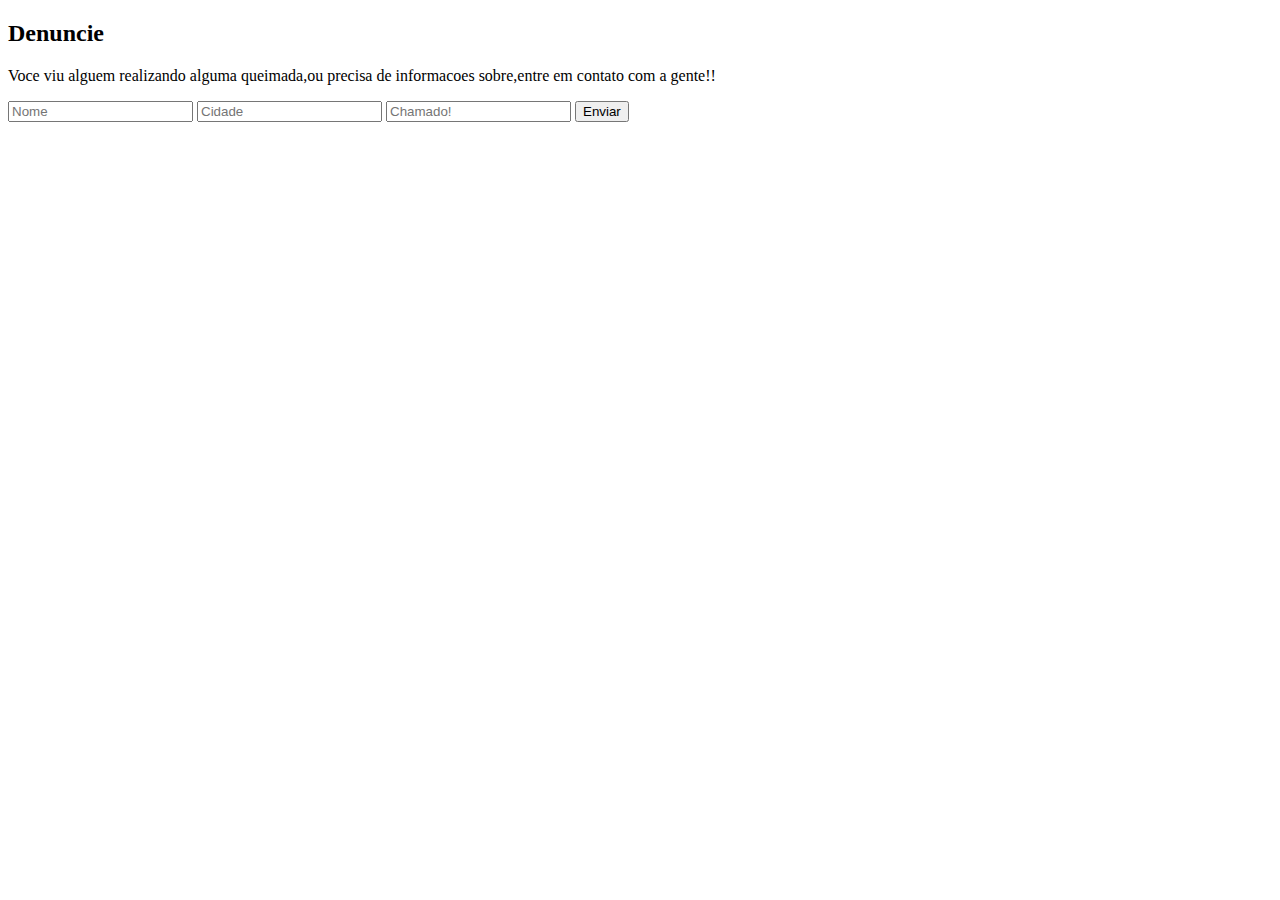
==== contato.html @ 8e4a5939 "inicio" ====
<!DOCTYPE html>
<html lang="pt-BR">
<head>
    <meta charset="UTF-8">
    <meta name="viewport" content="width=device-width, initial-scale=1.0">
    <link href="./styles/stylelogin.css" rel="stylesheet">
    <title>Página de Contato</title>
</head>
<body>
    <header>
        <h2>Denuncie</h2>
        <p>Voce viu alguem realizando alguma queimada,ou precisa de informacoes sobre,entre em contato com a gente!!</p>
        <form>
            <input type="text" name="nome" placeholder="Nome">
            <input type="text" name="Cidade" placeholder="Cidade">
            <input type="text" name="Motivo do chamado" placeholder="Chamado!">
            <input type="submit" value="Enviar">
        </form>
    </header>
</body>
</html>
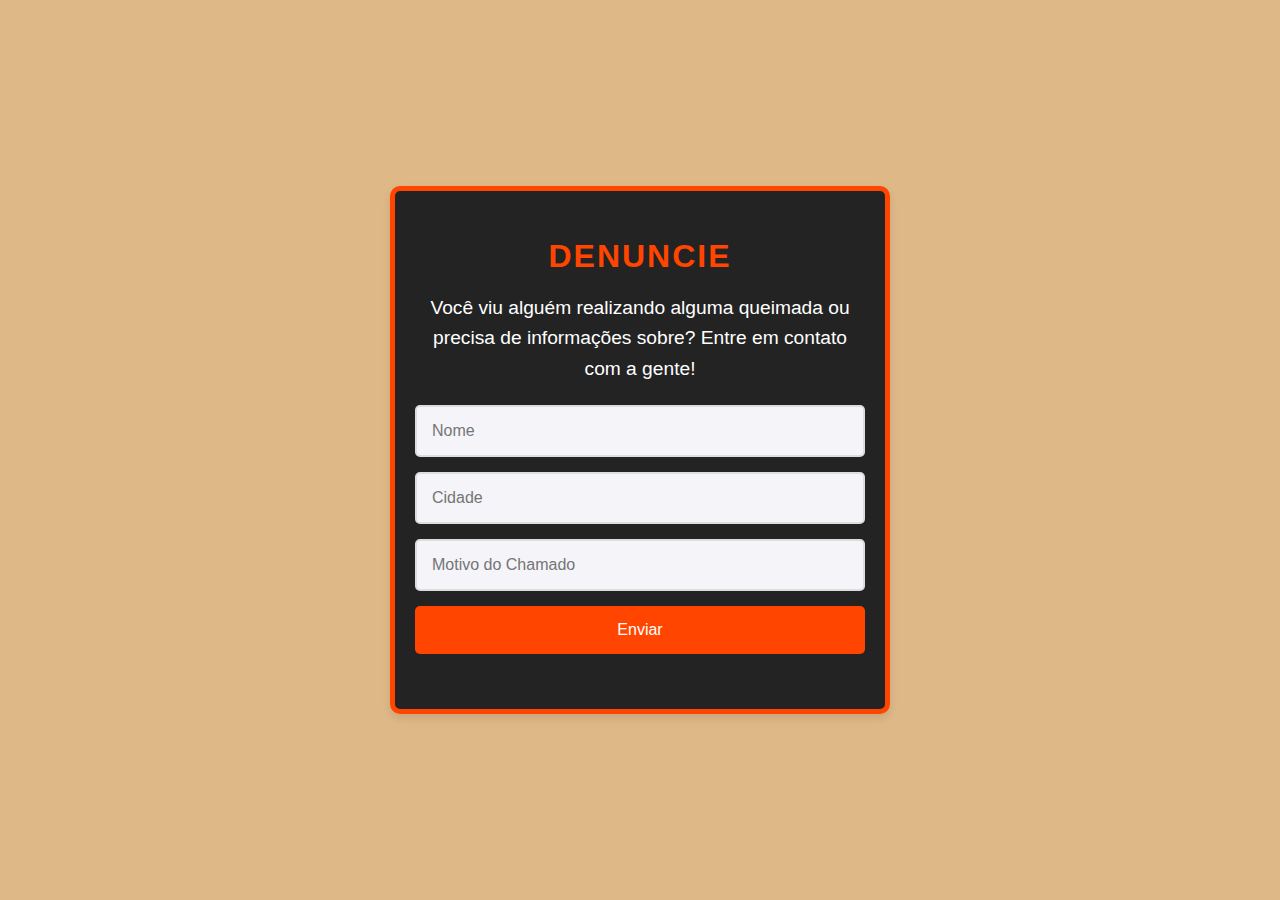
==== commit a872a955: "fim" ====
--- a/contato.html
+++ b/contato.html
@@ -3,19 +3,21 @@
 <head>
     <meta charset="UTF-8">
     <meta name="viewport" content="width=device-width, initial-scale=1.0">
-    <link href="./styles/stylelogin.css" rel="stylesheet">
+    <link href="./styles/stylescontato.css" rel="stylesheet">
     <title>Página de Contato</title>
 </head>
 <body>
-    <header>
+    <header class="neon-border">
         <h2>Denuncie</h2>
-        <p>Voce viu alguem realizando alguma queimada,ou precisa de informacoes sobre,entre em contato com a gente!!</p>
+        <p>Você viu alguém realizando alguma queimada ou precisa de informações sobre? Entre em contato com a gente!</p>
         <form>
             <input type="text" name="nome" placeholder="Nome">
-            <input type="text" name="Cidade" placeholder="Cidade">
-            <input type="text" name="Motivo do chamado" placeholder="Chamado!">
+            <input type="text" name="cidade" placeholder="Cidade">
+            <input type="text" name="motivo" placeholder="Motivo do Chamado">
             <input type="submit" value="Enviar">
         </form>
     </header>
+
+
 </body>
-</html>+</html>
--- a/styles/stylescontato.css
+++ b/styles/stylescontato.css
@@ -0,0 +1,162 @@
+/* Reset básico */
+* {
+    margin: 0;
+    padding: 0;
+    box-sizing: border-box;
+}
+
+/* Fonte e cores gerais */
+body {
+    font-family: 'Poppins', sans-serif;
+    background-color: burlywood;
+    color: #333;
+    line-height: 1.6;
+    display: flex;
+    justify-content: center;
+    align-items: center;
+    height: 100vh;
+    padding: 20px;
+}
+
+/* Neon Border Header */
+header.neon-border {
+    background-color: #232323;
+    padding: 40px 20px;
+    text-align: center;
+    border: 5px solid #ff4500;
+    color: #fff;
+    border-radius: 10px;
+    max-width: 500px;
+    width: 100%;
+    box-shadow: 0 4px 8px rgba(0, 0, 0, 0.1);
+}
+
+header h2 {
+    font-size: 2em;
+    margin-bottom: 10px;
+    text-transform: uppercase;
+    letter-spacing: 2px;
+    color: #ff4500;
+}
+
+header p {
+    margin-bottom: 20px;
+    font-size: 1.2em;
+}
+
+/* Estilização do formulário */
+form {
+    display: flex;
+    flex-direction: column;
+}
+
+form input[type="text"], form input[type="submit"] {
+    padding: 15px;
+    margin-bottom: 15px;
+    border-radius: 5px;
+    border: none;
+    font-size: 1em;
+}
+
+/* Campos de texto */
+form input[type="text"] {
+    background-color: #f4f4f9;
+    border: 2px solid #ddd;
+    color: #333;
+    transition: border-color 0.3s;
+}
+
+form input[type="text"]:focus {
+    outline: none;
+    border-color: #ff4500;
+}
+
+/* Botão Enviar */
+form input[type="submit"] {
+    background-color: #ff4500;
+    color: white;
+    border: none;
+    cursor: pointer;
+    transition: background-color 0.3s, transform 0.3s;
+}
+
+form input[type="submit"]:hover {
+    background-color: #e63900;
+    transform: scale(1.05);
+}
+
+/* Responsividade */
+@media (max-width: 768px) {
+    header h2 {
+        font-size: 1.5em;
+    }
+
+    header p {
+        font-size: 1em;
+    }
+}
+/* Seção de Informações de Contato */
+.contact-info {
+    background-color: #232323;
+    padding: 30px;
+    margin-top: 20px;
+    color: #fff;
+    border-radius: 10px;
+    max-width: 500px;
+    width: 100%;
+    box-shadow: 0 4px 8px rgba(0, 0, 0, 0.1);
+    text-align: left;
+    padding-left: 300px;
+}
+
+.contact-info h3 {
+    font-size: 1.8em;
+    margin-bottom: 15px;
+    color: #ff4500;
+}
+
+.contact-info p {
+    margin-bottom: 20px;
+}
+
+.contact-info ul {
+    list-style-type: none;
+    padding-left: 0;
+}
+
+.contact-info ul li {
+    margin-bottom: 15px;
+    font-size: 1.1em;
+}
+
+.contact-info ul li strong {
+    color: #ff4500;
+}
+
+.social-media li {
+    margin-bottom: 10px;
+}
+
+.social-media li a {
+    color: #ff4500;
+    text-decoration: none;
+    transition: color 0.3s;
+}
+
+.social-media li a:hover {
+    color: #e63900;
+}
+
+@media (max-width: 768px) {
+    .contact-info {
+        padding: 20px;
+    }
+
+    .contact-info h3 {
+        font-size: 1.5em;
+    }
+
+    .contact-info ul li {
+        font-size: 1em;
+    }
+}
